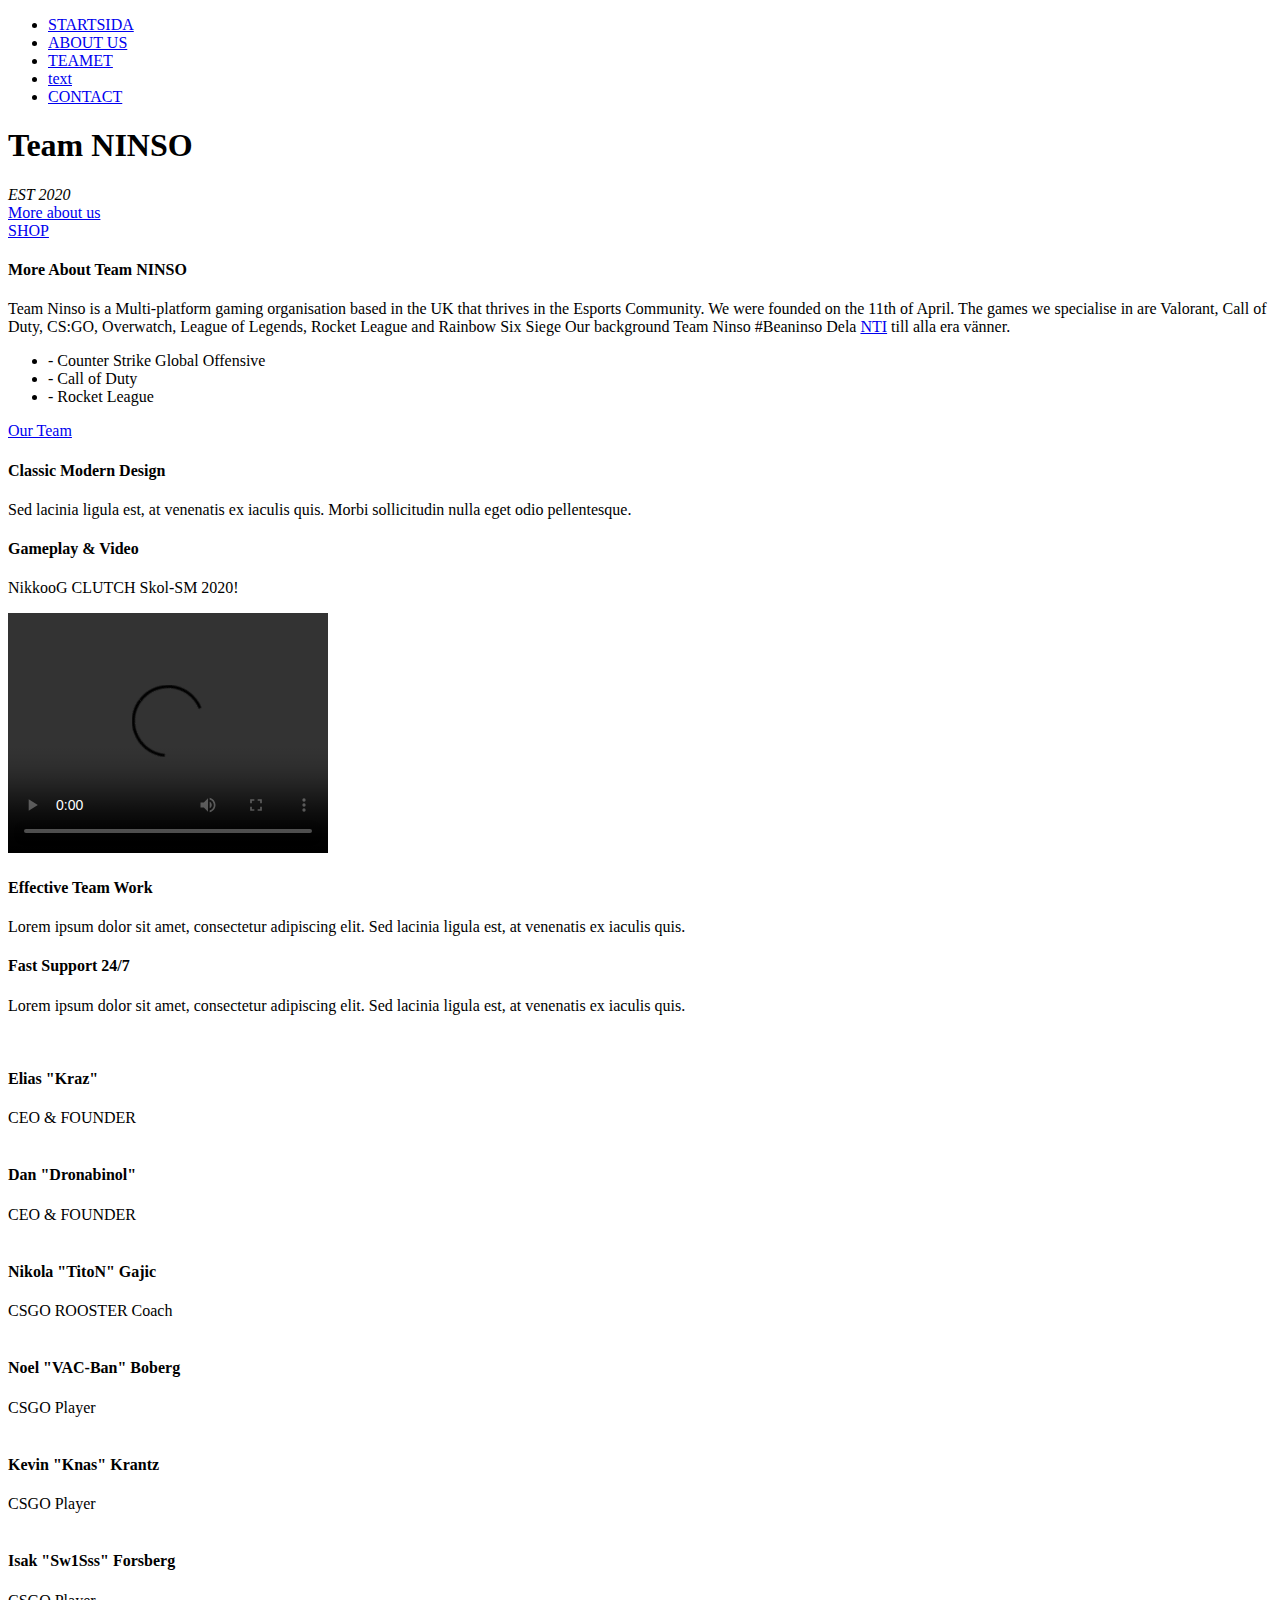
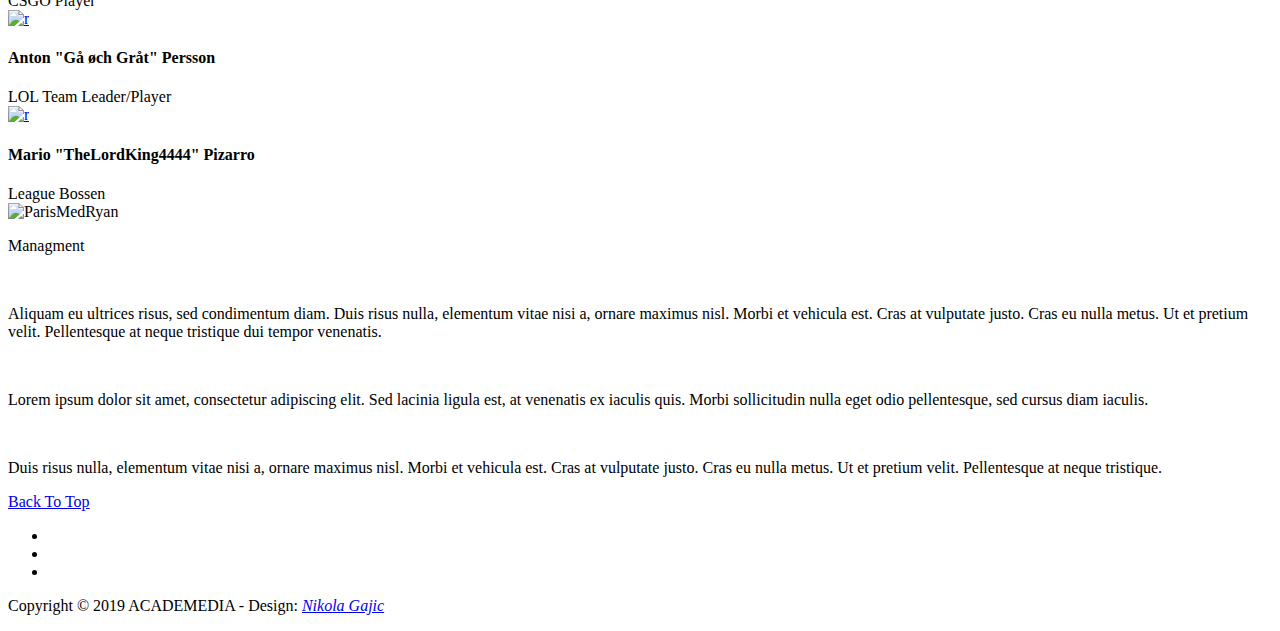
==== e-sport.html @ 724aee76 "Add files via upload" ====
<!DOCTYPE html>
<html>
    <head>
        <meta charset="utf-8">
        <meta http-equiv="X-UA-Compatible" content="IE=edge,chrome=1">
        <title>Team Ninso®Official</title>
        <meta name="description" content="">
        <meta name="viewport" content="width=device-width, initial-scale=1">
        <link rel="apple-touch-icon" href="apple-touch-icon.png">

        <link rel="stylesheet" href="css/bootstrap.min.css">
        <link rel="stylesheet" href="css/fontAwesome.css">
        <link rel="stylesheet" href="css/hero-slider.css">
        <link rel="stylesheet" href="css/templatemo-main.css">
        <link rel="stylesheet" href="css/owl-carousel.css">

        <link href="https://fonts.googleapis.com/css?family=Open+Sans:300,400,600,700,800" rel="stylesheet">

        <script src="js/vendor/modernizr-2.8.3-respond-1.4.2.min.js"></script>
    </head>

<body>

    <div class="fixed-side-navbar">
        <ul class="nav flex-column">
            <li class="nav-item"><a class="nav-link" href="#home"><span>STARTSIDA</span></a></li>
            <li class="nav-item"><a class="nav-link" href="#services"><span>ABOUT US</span></a></li>
            <li class="nav-item"><a class="nav-link" href="#portfolio"><span>TEAMET</span></a></li>
            <li class="nav-item"><a class="nav-link" href="#our-story"><span>text</span></a></li>
            <li class="nav-item"><a class="nav-link" href="#contact-us"><span>CONTACT</span></a></li>
        </ul>
    </div>

    <div class="parallax-content baner-content" id="home">
        <div class="container">
            <div class="first-content">
                <h1>Team NINSO </h1>
                <span><em>EST 2020</em> </span>
                <div class="primary-button">
                    <a href="#services">More about us</a>
                    <div class="primary-button">
                    <a href="https://www.craniumapparel.co/product-category/team-ninso/">SHOP</a>
                    </div>
                </div>
            </div>
        </div>
    </div>


    <div class="service-content" id="services">
        <div class="container">
            <div class="row">
                <div class="col-md-4">
                    <div class="left-text">
                        <h4>More About Team NINSO</h4>
                        <div class="line-dec"></div>
                        <p>Team Ninso is a Multi-platform gaming organisation based in the UK that
                            thrives in the Esports Community. We were founded on the 11th of April.
                            The games we specialise in are Valorant, Call of Duty, CS:GO,
                            Overwatch, League of Legends, Rocket League and Rainbow Six Siege
                            Our background
                            Team Ninso
                            #Beaninso
                            
                             Dela <a rel="nofollow" href="https://www.ntigymnasiet.se/">NTI</a> till alla era vänner.</p>
                        <ul>
                            <li>-  Counter Strike Global Offensive</li>
                            <li>-  Call of Duty</li>
                            <li>-  Rocket League</li>
                        </ul>
                        <div class="primary-button">
                            <a href="#portfolio">Our Team</a>
                        </div>
                    </div>
                </div>
                <div class="col-md-8">
                    <div class="row">
                        <div class="col-md-6">
                            <div class="service-item">
                                <h4>Classic Modern Design</h4>
                                <div class="line-dec"></div>
                                <p>Sed lacinia ligula est, at venenatis ex iaculis quis. Morbi sollicitudin nulla eget odio pellentesque.</p>
                            </div>
                        </div>
                        <div class="col-md-6">
                            <div class="service-item">
                                <h4>Gameplay &amp; Video</h4>
                                <div class="line-dec"></div>
                                <p>NikkooG CLUTCH Skol-SM 2020!</p>
                                <video width="320" height="240" controls loop>
                                    <source src="video/Niko_1.mp4" type="video/mp4">
                                
                                    Your browser does not support the video tag.
                                  </video>
                            </div>
                        </div>
                        <div class="col-md-6">
                            <div class="service-item">
                                <h4>Effective Team Work</h4>
                                <div class="line-dec"></div>
                                <p>Lorem ipsum dolor sit amet, consectetur adipiscing elit. Sed lacinia ligula est, at venenatis ex iaculis quis.</p>
                            </div>
                        </div>
                        <div class="col-md-6">
                            <div class="service-item">
                                <h4>Fast Support 24/7</h4>
                                <div class="line-dec"></div>
                                <p>Lorem ipsum dolor sit amet, consectetur adipiscing elit. Sed lacinia ligula est, at venenatis ex iaculis quis.</p>
                            </div>
                        </div>
                    </div>
                </div>                
            </div>
        </div>
    </div>

    
    <div class="parallax-content projects-content" id="portfolio">
        <div class="container">
            <div class="row">
                <div class="col-md-12">
                    <div id="owl-testimonials" class="owl-carousel owl-theme">
                        <div class="item">
                            <div class="testimonials-item">
                                <a href="img/Marcus.JPG" data-lightbox="image-1"><img src="img/Marcus.JPG" alt=""></a>
                                <div class="text-content">
                                    <h4>Elias "Kraz" </h4>
                                    <span>CEO & FOUNDER</span>
                                </div>
                            </div>
                        </div>
                        <div class="item">
                            <div class="testimonials-item">
                                <a href="img/Ryan.JPG" data-lightbox="image-1"><img src="img/Ryan.JPG" alt=""></a>
                                <div class="text-content">
                                    <h4>Dan "Dronabinol"</h4>
                                    <span>CEO & FOUNDER </span>
                                </div>
                            </div>
                        </div>
                        <div class="item">
                            <div class="testimonials-item">
                                <a href="img/Niko.JPG" data-lightbox="image-1"><img src="img/Niko.JPG" alt=""></a>
                                <div class="text-content">
                                    <h4>Nikola "TitoN" Gajic</h4>
                                    <span>CSGO ROOSTER Coach</span>
                                </div>
                            </div>
                        </div>
                        <div class="item">
                            <div class="testimonials-item">
                                <a href="img/Noel.JPG" data-lightbox="image-1"><img src="img/Noel.JPG" alt=""></a>
                                <div class="text-content">
                                    <h4>Noel "VAC-Ban" Boberg</h4>
                                    <span>CSGO Player</span>
                                </div>
                            </div>
                        </div>
                        <div class="item">
                            <div class="testimonials-item">
                                <a href="img/Kevin.JPG" data-lightbox="image-1"><img src="img/Kevin.JPG" alt=""></a>
                                <div class="text-content">
                                    <h4>Kevin "Knas" Krantz</h4>
                                    <span>CSGO Player</span>
                                </div>
                            </div>
                        </div>
                        <div class="item">
                            <div class="testimonials-item">
                                <a href="img/Isak.JPG" data-lightbox="isak"><img src="img/Isak.JPG" alt=""></a>
                                <div class="text-content">
                                    <h4>Isak "Sw1Sss" Forsberg</h4>
                                    <span>CSGO Player</span>
                                </div>
                            </div>
                        </div>
                        <div class="item">
                            <div class="testimonials-item">
                                <a href="img/anton.JPG" data-lightbox="image-1"><img src="img/anton.JPG" alt="r"></a>
                                <div class="text-content">
                                    <h4>Anton "Gå øch Gråt" Persson</h4>
                                    <span> LOL Team Leader/Player </span>
                                </div>
                            </div>
                        </div>
                           
                        <div class="item">
                            <div class="testimonials-item">
                                <a href="img/Mario.JPG" data-lightbox="image-1"><img src="img/Mario.JPG" alt="r"></a>
                                <div class="text-content">
                                    <h4>Mario  "TheLordKing4444" Pizarro</h4>
                                    <span> League Bossen </span>
                                </div>
                            </div>
                        </div>
                                </div>
                            </div>
                        </div>
                    </div>
                </div>
            </div>
        </div>
    </div>


    <div class="tabs-content" id="our-story">
        <div class="container">
            <div class="row">
                <div class="col-md-8 mx-auto">
                    <div class="wrapper">
                    <section id="first-tab-group" class="tabgroup">
                      <div id="tab1">
                        <img src="img/ParisMedRyan.png" alt="ParisMedRyan">
                        <p>Managment</p>
                      </div>
                      <div id="tab2">
                        <img src="img/2nd-tab.jpg" alt="">
                        <p>Aliquam eu ultrices risus, sed condimentum diam. Duis risus nulla, elementum vitae nisi a, ornare maximus nisl. Morbi et vehicula est. Cras at vulputate justo. Cras eu nulla metus. Ut et pretium velit. Pellentesque at neque tristique dui tempor venenatis.</p>
                      </div>
                      <div id="tab3">
                        <img src="img/3rd-tab.jpg" alt="">
                        <p>Lorem ipsum dolor sit amet, consectetur adipiscing elit. Sed lacinia ligula est, at venenatis ex iaculis quis. Morbi sollicitudin nulla eget odio pellentesque, sed cursus diam iaculis.</p>
                      </div>
                      <div id="tab4">
                        <img src="img/4th-tab.jpg" alt="">
                        <p>Duis risus nulla, elementum vitae nisi a, ornare maximus nisl. Morbi et vehicula est. Cras at vulputate justo. Cras eu nulla metus. Ut et pretium velit. Pellentesque at neque tristique.</p>
                      </div>
                    </section>
                    <ul class="tabs clearfix" data-tabgroup="first-tab-group">
                      
                    </ul>
                    </div>
                </div>
            </div>
        </div>
    </div>


    
                       
                    </div>
                </div>
            </div>
        </div>
    </div>

    <footer>
        <div class="container">
            <div class="row">
                <div class="col-md-12">
                    <div class="primary-button">
                        <a href="#home">Back To Top</a>
                    </div>
                    <ul>
                        <li><a href="https://www.facebook.com/nikolagajic21/"><i class="fa fa-facebook"></i></a></li>
                        <li><a href="https://mobile.twitter.com/GajicNikola03se"><i class="fa fa-twitter"></i></a></li>
                        
                        <li><a href="mailto:nikola03se@gmail.com"><i class="fa fa-google"></i></a></li>
                        
                    </ul>
                    <p>Copyright &copy; 2019 ACADEMEDIA 
            
            		- Design: <a rel="nofollow noopener" href="https://www.instagram.com/nikolagajicx/"><em>Nikola Gajic</em></a></p>
                </div>
            </div>
        </div>
    </footer>



    <script src="https://ajax.googleapis.com/ajax/libs/jquery/1.11.2/jquery.min.js"></script>
    <script>window.jQuery || document.write('<script src="js/vendor/jquery-1.11.2.min.js"><\/script>')</script>
    <script src="js/vendor/bootstrap.min.js"></script>
    <script src="js/plugins.js"></script>
    <script src="js/main.js"></script>
    <script>
        function openCity(STOCKHOLM) {
            var i;
            var x = document.getElementsByClassName("city");
            for (i = 0; i < x.length; i++) {
               x[i].style.display = "none";  
            }
            document.getElementById(cityName).style.display = "block";  
        }
    </script>

    <script>
        $(document).ready(function(){
          // Add smooth scrolling to all links
          $(".fixed-side-navbar a, .primary-button a").on('click', function(event) {

            // Make sure this.hash has a value before overriding default behavior
            if (this.hash !== "") {
              // Prevent default anchor click behavior
              event.preventDefault();

              // Store hash
              var hash = this.hash;

              // Using jQuery's animate() method to add smooth page scroll
              // The optional number (800) specifies the number of milliseconds it takes to scroll to the specified area
              $('html, body').animate({
                scrollTop: $(hash).offset().top
              }, 800, function(){
           
                // Add hash (#) to URL when done scrolling (default click behavior)
                window.location.hash = hash;
              });
            } // End if
          });
        });
    </script>

</body>
</html>
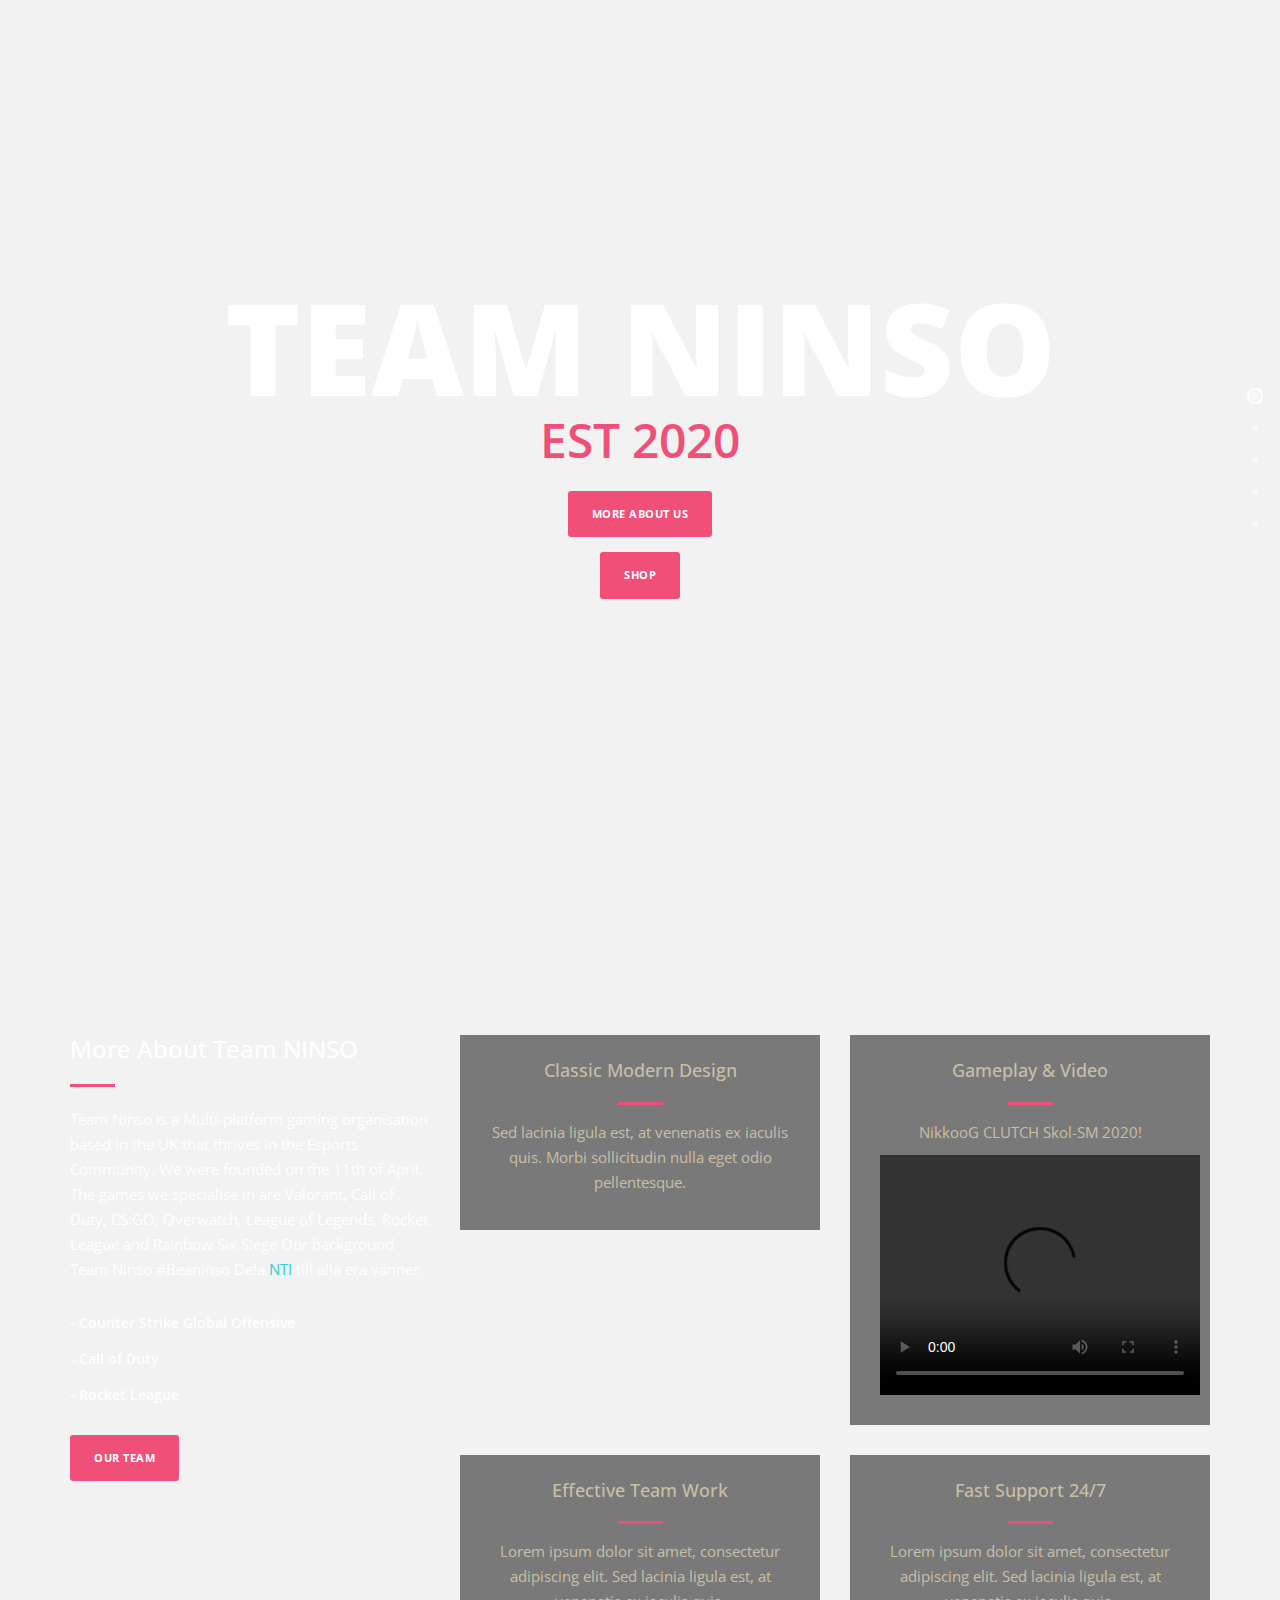
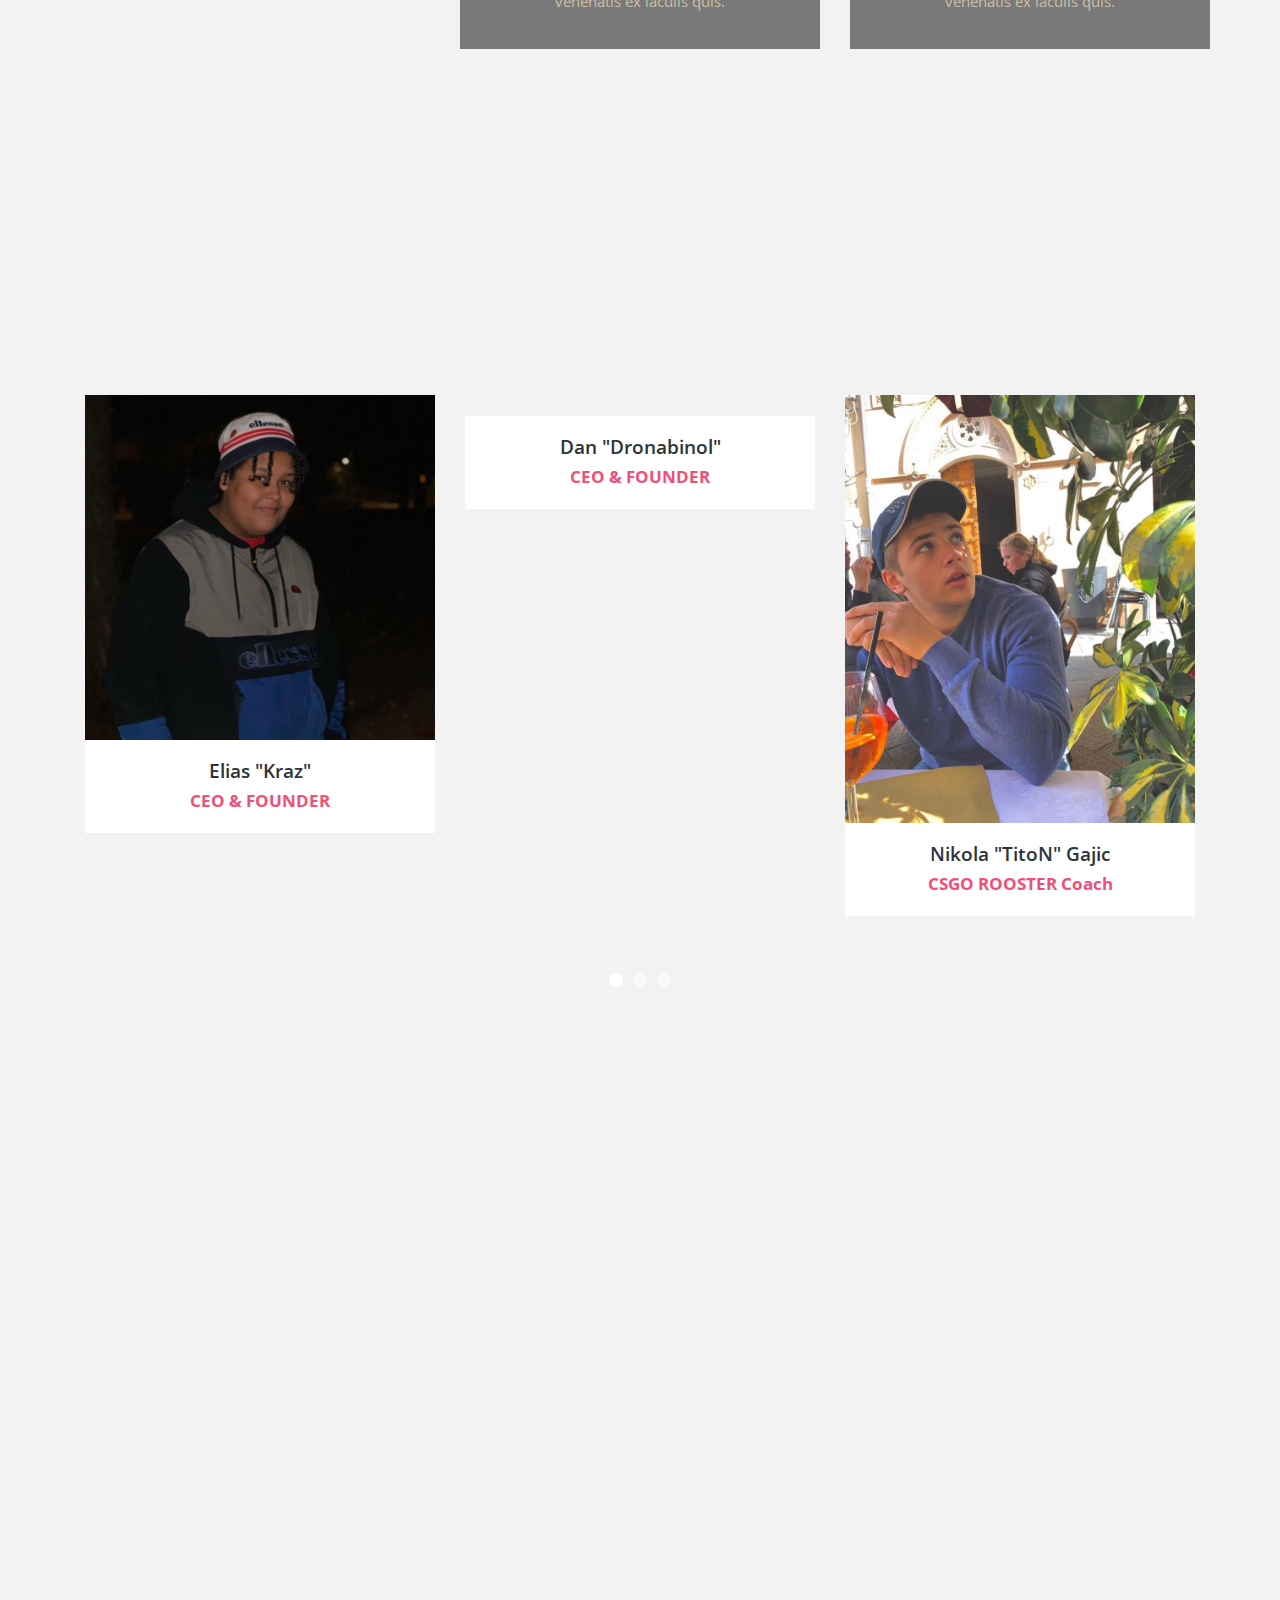
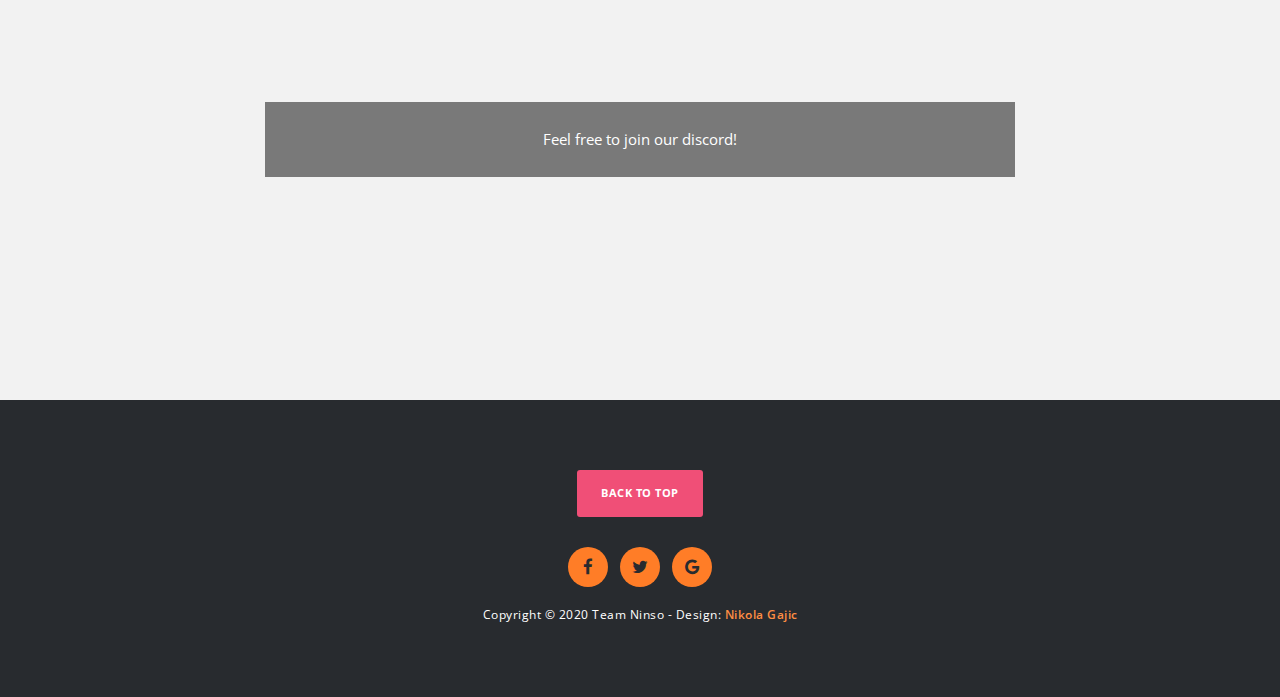
==== commit 04f7fcc8: "Add files via upload" ====
--- a/e-sport.html
+++ b/e-sport.html
@@ -3,7 +3,10 @@
     <head>
         <meta charset="utf-8">
         <meta http-equiv="X-UA-Compatible" content="IE=edge,chrome=1">
-        <title>Team Ninso®Official</title>
+        <title>Team Ninso®</title>
+
+        <link rel="shortcut icon" type="image/png" href="img/favicon.ico">
+        
         <meta name="description" content="">
         <meta name="viewport" content="width=device-width, initial-scale=1">
         <link rel="apple-touch-icon" href="apple-touch-icon.png">
@@ -17,16 +20,20 @@
         <link href="https://fonts.googleapis.com/css?family=Open+Sans:300,400,600,700,800" rel="stylesheet">
 
         <script src="js/vendor/modernizr-2.8.3-respond-1.4.2.min.js"></script>
+
+        
     </head>
 
 <body>
+
+    
 
     <div class="fixed-side-navbar">
         <ul class="nav flex-column">
             <li class="nav-item"><a class="nav-link" href="#home"><span>STARTSIDA</span></a></li>
             <li class="nav-item"><a class="nav-link" href="#services"><span>ABOUT US</span></a></li>
             <li class="nav-item"><a class="nav-link" href="#portfolio"><span>TEAMET</span></a></li>
-            <li class="nav-item"><a class="nav-link" href="#our-story"><span>text</span></a></li>
+            <li class="nav-item"><a class="nav-link" href="#our-story"><span>DISCORD</span></a></li>
             <li class="nav-item"><a class="nav-link" href="#contact-us"><span>CONTACT</span></a></li>
         </ul>
     </div>
@@ -40,6 +47,7 @@
                     <a href="#services">More about us</a>
                     <div class="primary-button">
                     <a href="https://www.craniumapparel.co/product-category/team-ninso/">SHOP</a>
+                    
                     </div>
                 </div>
             </div>
@@ -210,8 +218,8 @@
                     <div class="wrapper">
                     <section id="first-tab-group" class="tabgroup">
                       <div id="tab1">
-                        <img src="img/ParisMedRyan.png" alt="ParisMedRyan">
-                        <p>Managment</p>
+                        <iframe src="https://discord.com/widget?id=697617346801434714&theme=dark" width="350" height="500" allowtransparency="true" frameborder="0" sandbox="allow-popups allow-popups-to-escape-sandbox allow-same-origin allow-scripts"></iframe>
+                        <p>Feel free to join our discord!</p>
                       </div>
                       <div id="tab2">
                         <img src="img/2nd-tab.jpg" alt="">
@@ -253,12 +261,12 @@
                     </div>
                     <ul>
                         <li><a href="https://www.facebook.com/nikolagajic21/"><i class="fa fa-facebook"></i></a></li>
-                        <li><a href="https://mobile.twitter.com/GajicNikola03se"><i class="fa fa-twitter"></i></a></li>
+                        <li><a href="https://twitter.com/TeamNinso"><i class="fa fa-twitter"></i></a></li>
                         
-                        <li><a href="mailto:nikola03se@gmail.com"><i class="fa fa-google"></i></a></li>
+                        <li><a href="mailto:info.ninso@gmail.com"><i class="fa fa-google"></i></a></li>
                         
                     </ul>
-                    <p>Copyright &copy; 2019 ACADEMEDIA 
+                    <p>Copyright &copy; 2020 Team Ninso
             
             		- Design: <a rel="nofollow noopener" href="https://www.instagram.com/nikolagajicx/"><em>Nikola Gajic</em></a></p>
                 </div>
--- a/css/hero-slider.css
+++ b/css/hero-slider.css
@@ -0,0 +1,679 @@
+/* -------------------------------- 
+
+Primary style
+
+-------------------------------- */
+*, *::after, *::before {
+  -webkit-box-sizing: border-box;
+  -moz-box-sizing: border-box;
+  box-sizing: border-box;
+}
+
+html {
+  font-size: 62.5%;
+}
+
+body {
+  font-family: "Open Sans", sans-serif;
+  color: #2c343b;
+  background-color: #f2f2f2;
+}
+
+a {
+  color: #d44457;
+  text-decoration: none;
+}
+
+img {
+  max-width: 100%;
+}
+
+/* -------------------------------- 
+
+Main Components 
+
+-------------------------------- */
+.cd-header {
+  position: absolute;
+  z-index: 2;
+  top: 0;
+  left: 0;
+  width: 100%;
+  height: 50px;
+  background-color: #21272c;
+  -webkit-font-smoothing: antialiased;
+  -moz-osx-font-smoothing: grayscale;
+}
+@media only screen and (min-width: 768px) {
+  .cd-header {
+    height: 70px;
+    background-color: transparent;
+  }
+}
+
+#cd-logo {
+  float: left;
+  margin: 13px 0 0 5%;
+}
+#cd-logo img {
+  display: block;
+}
+@media only screen and (min-width: 768px) {
+  #cd-logo {
+    margin: 23px 0 0 5%;
+  }
+}
+
+.cd-primary-nav {
+  /* mobile first - navigation hidden by default, triggered by tap/click on navigation icon */
+  float: right;
+  margin-right: 5%;
+  width: 44px;
+  height: 100%;
+}
+.cd-primary-nav ul {
+  position: absolute;
+  top: 0;
+  left: 0;
+  width: 100%;
+  -webkit-transform: translateY(-100%);
+  -moz-transform: translateY(-100%);
+  -ms-transform: translateY(-100%);
+  -o-transform: translateY(-100%);
+  transform: translateY(-100%);
+}
+.cd-primary-nav ul.is-visible {
+  box-shadow: 0 3px 8px rgba(0, 0, 0, 0.2);
+  -webkit-transform: translateY(50px);
+  -moz-transform: translateY(50px);
+  -ms-transform: translateY(50px);
+  -o-transform: translateY(50px);
+  transform: translateY(50px);
+}
+.cd-primary-nav a {
+  display: block;
+  height: 50px;
+  line-height: 50px;
+  padding-left: 5%;
+  background: #21272c;
+  border-top: 1px solid #333c44;
+  color: #ffffff;
+}
+@media only screen and (min-width: 768px) {
+  .cd-primary-nav {
+    /* reset navigation values */
+    width: auto;
+    height: auto;
+    background: none;
+  }
+  .cd-primary-nav ul {
+    position: static;
+    width: auto;
+    -webkit-transform: translateY(0);
+    -moz-transform: translateY(0);
+    -ms-transform: translateY(0);
+    -o-transform: translateY(0);
+    transform: translateY(0);
+    line-height: 70px;
+  }
+  .cd-primary-nav ul.is-visible {
+    -webkit-transform: translateY(0);
+    -moz-transform: translateY(0);
+    -ms-transform: translateY(0);
+    -o-transform: translateY(0);
+    transform: translateY(0);
+  }
+  .cd-primary-nav li {
+    display: inline-block;
+    margin-left: 1em;
+  }
+  .cd-primary-nav a {
+    display: inline-block;
+    height: auto;
+    font-weight: 600;
+    line-height: normal;
+    background: transparent;
+    padding: .6em 1em;
+    border-top: none;
+  }
+}
+
+/* -------------------------------- 
+
+Slider
+
+-------------------------------- */
+.cd-hero {
+  position: relative;
+  -webkit-font-smoothing: antialiased;
+  -moz-osx-font-smoothing: grayscale;
+}
+
+.cd-hero-slider {
+  position: relative;
+  height: 360px;
+  overflow: hidden;
+}
+.cd-hero-slider li {
+  position: absolute;
+  top: 0;
+  left: 0;
+  width: 100%;
+  height: 100%;
+  -webkit-transform: translateX(100%);
+  -moz-transform: translateX(100%);
+  -ms-transform: translateX(100%);
+  -o-transform: translateX(100%);
+  transform: translateX(100%);
+}
+.cd-hero-slider li.selected {
+  /* this is the visible slide */
+  position: relative;
+  -webkit-transform: translateX(0);
+  -moz-transform: translateX(0);
+  -ms-transform: translateX(0);
+  -o-transform: translateX(0);
+  transform: translateX(0);
+}
+.cd-hero-slider li.move-left {
+  /* slide hidden on the left */
+  -webkit-transform: translateX(-100%);
+  -moz-transform: translateX(-100%);
+  -ms-transform: translateX(-100%);
+  -o-transform: translateX(-100%);
+  transform: translateX(-100%);
+}
+.cd-hero-slider li.is-moving, .cd-hero-slider li.selected {
+  /* the is-moving class is assigned to the slide which is moving outside the viewport */
+  -webkit-transition: -webkit-transform 0.5s;
+  -moz-transition: -moz-transform 0.5s;
+  transition: transform 0.5s;
+}
+@media only screen and (min-width: 768px) {
+  .cd-hero-slider {
+    height: 500px;
+  }
+}
+@media only screen and (min-width: 1170px) {
+  .cd-hero-slider {
+    height: 680px;
+  }
+}
+
+/* -------------------------------- 
+
+Single slide style
+
+-------------------------------- */
+.cd-hero-slider li {
+  background-position: center center;
+  background-size: cover;
+  background-repeat: no-repeat;
+}
+.cd-hero-slider li:first-of-type {
+  background-image: url(../img/slide_01.jpg);
+}
+.cd-hero-slider li:nth-of-type(2) {
+  background-image: url(../img/slide_02.jpg);
+}
+.cd-hero-slider li:nth-of-type(3) {
+  background-image: url(../img/slide_03.jpg);
+}
+.cd-hero-slider .cd-full-width,
+.cd-hero-slider .cd-half-width {
+  position: absolute;
+  width: 100%;
+  height: 100%;
+  z-index: 1;
+  left: 0;
+  top: 0;
+  /* this padding is used to align the text */
+  padding-top: 80px;
+  text-align: center;
+  /* Force Hardware Acceleration in WebKit */
+  -webkit-backface-visibility: hidden;
+  backface-visibility: hidden;
+  -webkit-transform: translateZ(0);
+  -moz-transform: translateZ(0);
+  -ms-transform: translateZ(0);
+  -o-transform: translateZ(0);
+  transform: translateZ(0);
+}
+.cd-hero-slider .cd-img-container {
+  /* hide image on mobile device */
+  display: none;
+}
+.cd-hero-slider .cd-img-container img {
+  position: absolute;
+  left: 50%;
+  top: 50%;
+  bottom: auto;
+  right: auto;
+  -webkit-transform: translateX(-50%) translateY(-50%);
+  -moz-transform: translateX(-50%) translateY(-50%);
+  -ms-transform: translateX(-50%) translateY(-50%);
+  -o-transform: translateX(-50%) translateY(-50%);
+  transform: translateX(-50%) translateY(-50%);
+}
+.cd-hero-slider .cd-bg-video-wrapper {
+  /* hide video on mobile device */
+  display: none;
+  position: absolute;
+  top: 0;
+  left: 0;
+  width: 100%;
+  height: 100%;
+  overflow: hidden;
+}
+.cd-hero-slider .cd-bg-video-wrapper video {
+  /* you won't see this element in the html, but it will be injected using js */
+  display: block;
+  min-height: 100%;
+  min-width: 100%;
+  max-width: none;
+  height: auto;
+  width: auto;
+  position: absolute;
+  left: 50%;
+  top: 50%;
+  bottom: auto;
+  right: auto;
+  -webkit-transform: translateX(-50%) translateY(-50%);
+  -moz-transform: translateX(-50%) translateY(-50%);
+  -ms-transform: translateX(-50%) translateY(-50%);
+  -o-transform: translateX(-50%) translateY(-50%);
+  transform: translateX(-50%) translateY(-50%);
+}
+.cd-hero-slider h2, .cd-hero-slider p {
+  text-shadow: 0 1px 3px rgba(0, 0, 0, 0.1);
+  line-height: 1.2;
+  margin: 0 auto 14px;
+  color: #ffffff;
+  width: 90%;
+  max-width: 400px;
+}
+.cd-hero-slider h2 {
+  font-size: 2.4rem;
+}
+.cd-hero-slider p {
+  font-size: 1.4rem;
+  line-height: 1.4;
+}
+.cd-hero-slider .cd-btn {
+  display: inline-block;
+  padding: 1.2em 1.4em;
+  margin-top: .8em;
+  background-color: rgba(212, 68, 87, 0.9);
+  font-size: 1.3rem;
+  font-weight: 700;
+  letter-spacing: 1px;
+  color: #ffffff;
+  text-transform: uppercase;
+  box-shadow: 0 3px 6px rgba(0, 0, 0, 0.1);
+  -webkit-transition: background-color 0.2s;
+  -moz-transition: background-color 0.2s;
+  transition: background-color 0.2s;
+}
+.cd-hero-slider .cd-btn.secondary {
+  background-color: rgba(22, 26, 30, 0.8);
+}
+.cd-hero-slider .cd-btn:nth-of-type(2) {
+  margin-left: 1em;
+}
+.no-touch .cd-hero-slider .cd-btn:hover {
+  background-color: #d44457;
+}
+.no-touch .cd-hero-slider .cd-btn.secondary:hover {
+  background-color: #161a1e;
+}
+@media only screen and (min-width: 768px) {
+  .cd-hero-slider .cd-full-width,
+  .cd-hero-slider .cd-half-width {
+    padding-top: 150px;
+  }
+  .cd-hero-slider .cd-bg-video-wrapper {
+    display: block;
+  }
+  .cd-hero-slider .cd-half-width {
+    width: 45%;
+  }
+  .cd-hero-slider .cd-half-width:first-of-type {
+    left: 5%;
+  }
+  .cd-hero-slider .cd-half-width:nth-of-type(2) {
+    right: 5%;
+    left: auto;
+  }
+  .cd-hero-slider .cd-img-container {
+    display: block;
+  }
+  .cd-hero-slider h2, .cd-hero-slider p {
+    max-width: 520px;
+  }
+  .cd-hero-slider h2 {
+    font-size: 2.4em;
+    font-weight: 300;
+  }
+  .cd-hero-slider .cd-btn {
+    font-size: 1.4rem;
+  }
+}
+@media only screen and (min-width: 1170px) {
+  .cd-hero-slider .cd-full-width,
+  .cd-hero-slider .cd-half-width {
+    padding-top: 250px;
+  }
+  .cd-hero-slider h2, .cd-hero-slider p {
+    margin-bottom: 20px;
+  }
+  .cd-hero-slider h2 {
+    font-size: 3.2em;
+  }
+  .cd-hero-slider p {
+    font-size: 1.6rem;
+  }
+}
+
+/* -------------------------------- 
+
+Single slide animation
+
+-------------------------------- */
+@media only screen and (min-width: 768px) {
+  .cd-hero-slider .cd-half-width {
+    opacity: 0;
+    -webkit-transform: translateX(40px);
+    -moz-transform: translateX(40px);
+    -ms-transform: translateX(40px);
+    -o-transform: translateX(40px);
+    transform: translateX(40px);
+  }
+  .cd-hero-slider .move-left .cd-half-width {
+    -webkit-transform: translateX(-40px);
+    -moz-transform: translateX(-40px);
+    -ms-transform: translateX(-40px);
+    -o-transform: translateX(-40px);
+    transform: translateX(-40px);
+  }
+  .cd-hero-slider .selected .cd-half-width {
+    /* this is the visible slide */
+    opacity: 1;
+    -webkit-transform: translateX(0);
+    -moz-transform: translateX(0);
+    -ms-transform: translateX(0);
+    -o-transform: translateX(0);
+    transform: translateX(0);
+  }
+  .cd-hero-slider .is-moving .cd-half-width {
+    /* this is the slide moving outside the viewport 
+    wait for the end of the transition on the <li> parent before set opacity to 0 and translate to 40px/-40px */
+    -webkit-transition: opacity 0s 0.5s, -webkit-transform 0s 0.5s;
+    -moz-transition: opacity 0s 0.5s, -moz-transform 0s 0.5s;
+    transition: opacity 0s 0.5s, transform 0s 0.5s;
+  }
+  .cd-hero-slider li.selected.from-left .cd-half-width:nth-of-type(2),
+  .cd-hero-slider li.selected.from-right .cd-half-width:first-of-type {
+    /* this is the selected slide - different animation if it's entering from left or right */
+    -webkit-transition: opacity 0.4s 0.2s, -webkit-transform 0.5s 0.2s;
+    -moz-transition: opacity 0.4s 0.2s, -moz-transform 0.5s 0.2s;
+    transition: opacity 0.4s 0.2s, transform 0.5s 0.2s;
+  }
+  .cd-hero-slider li.selected.from-left .cd-half-width:first-of-type,
+  .cd-hero-slider li.selected.from-right .cd-half-width:nth-of-type(2) {
+    /* this is the selected slide - different animation if it's entering from left or right */
+    -webkit-transition: opacity 0.4s 0.4s, -webkit-transform 0.5s 0.4s;
+    -moz-transition: opacity 0.4s 0.4s, -moz-transform 0.5s 0.4s;
+    transition: opacity 0.4s 0.4s, transform 0.5s 0.4s;
+  }
+  .cd-hero-slider .cd-full-width h2,
+  .cd-hero-slider .cd-full-width p,
+  .cd-hero-slider .cd-full-width .cd-btn {
+    opacity: 0;
+    -webkit-transform: translateX(100px);
+    -moz-transform: translateX(100px);
+    -ms-transform: translateX(100px);
+    -o-transform: translateX(100px);
+    transform: translateX(100px);
+  }
+  .cd-hero-slider .move-left .cd-full-width h2,
+  .cd-hero-slider .move-left .cd-full-width p,
+  .cd-hero-slider .move-left .cd-full-width .cd-btn {
+    opacity: 0;
+    -webkit-transform: translateX(-100px);
+    -moz-transform: translateX(-100px);
+    -ms-transform: translateX(-100px);
+    -o-transform: translateX(-100px);
+    transform: translateX(-100px);
+  }
+  .cd-hero-slider .selected .cd-full-width h2,
+  .cd-hero-slider .selected .cd-full-width p,
+  .cd-hero-slider .selected .cd-full-width .cd-btn {
+    /* this is the visible slide */
+    opacity: 1;
+    -webkit-transform: translateX(0);
+    -moz-transform: translateX(0);
+    -ms-transform: translateX(0);
+    -o-transform: translateX(0);
+    transform: translateX(0);
+  }
+  .cd-hero-slider li.is-moving .cd-full-width h2,
+  .cd-hero-slider li.is-moving .cd-full-width p,
+  .cd-hero-slider li.is-moving .cd-full-width .cd-btn {
+    /* this is the slide moving outside the viewport 
+    wait for the end of the transition on the li parent before set opacity to 0 and translate to 100px/-100px */
+    -webkit-transition: opacity 0s 0.5s, -webkit-transform 0s 0.5s;
+    -moz-transition: opacity 0s 0.5s, -moz-transform 0s 0.5s;
+    transition: opacity 0s 0.5s, transform 0s 0.5s;
+  }
+  .cd-hero-slider li.selected h2 {
+    -webkit-transition: opacity 0.4s 0.2s, -webkit-transform 0.5s 0.2s;
+    -moz-transition: opacity 0.4s 0.2s, -moz-transform 0.5s 0.2s;
+    transition: opacity 0.4s 0.2s, transform 0.5s 0.2s;
+  }
+  .cd-hero-slider li.selected p {
+    -webkit-transition: opacity 0.4s 0.3s, -webkit-transform 0.5s 0.3s;
+    -moz-transition: opacity 0.4s 0.3s, -moz-transform 0.5s 0.3s;
+    transition: opacity 0.4s 0.3s, transform 0.5s 0.3s;
+  }
+  .cd-hero-slider li.selected .cd-btn {
+    -webkit-transition: opacity 0.4s 0.4s, -webkit-transform 0.5s 0.4s, background-color 0.2s 0s;
+    -moz-transition: opacity 0.4s 0.4s, -moz-transform 0.5s 0.4s, background-color 0.2s 0s;
+    transition: opacity 0.4s 0.4s, transform 0.5s 0.4s, background-color 0.2s 0s;
+  }
+}
+/* -------------------------------- 
+
+Slider navigation
+
+-------------------------------- */
+.cd-slider-nav {
+  display: none;
+  position: absolute;
+  width: 100%;
+  bottom: 0;
+  z-index: 2;
+  text-align: center;
+  height: 55px;
+  background-color: rgba(0, 1, 1, 0.5);
+}
+.cd-slider-nav nav, .cd-slider-nav ul, .cd-slider-nav li, .cd-slider-nav a {
+  height: 100%;
+}
+.cd-slider-nav nav {
+  display: inline-block;
+  position: relative;
+}
+.cd-slider-nav .cd-marker {
+  position: absolute;
+  bottom: 0;
+  left: 0;
+  width: 60px;
+  height: 100%;
+  color: #d44457;
+  background-color: #ffffff;
+  box-shadow: inset 0 2px 0 currentColor;
+  -webkit-transition: -webkit-transform 0.2s, box-shadow 0.2s;
+  -moz-transition: -moz-transform 0.2s, box-shadow 0.2s;
+  transition: transform 0.2s, box-shadow 0.2s;
+}
+.cd-slider-nav .cd-marker.item-2 {
+  -webkit-transform: translateX(100%);
+  -moz-transform: translateX(100%);
+  -ms-transform: translateX(100%);
+  -o-transform: translateX(100%);
+  transform: translateX(100%);
+}
+.cd-slider-nav .cd-marker.item-3 {
+  -webkit-transform: translateX(200%);
+  -moz-transform: translateX(200%);
+  -ms-transform: translateX(200%);
+  -o-transform: translateX(200%);
+  transform: translateX(200%);
+}
+.cd-slider-nav .cd-marker.item-4 {
+  -webkit-transform: translateX(300%);
+  -moz-transform: translateX(300%);
+  -ms-transform: translateX(300%);
+  -o-transform: translateX(300%);
+  transform: translateX(300%);
+}
+.cd-slider-nav .cd-marker.item-5 {
+  -webkit-transform: translateX(400%);
+  -moz-transform: translateX(400%);
+  -ms-transform: translateX(400%);
+  -o-transform: translateX(400%);
+  transform: translateX(400%);
+}
+.cd-slider-nav ul::after {
+  clear: both;
+  content: "";
+  display: table;
+}
+.cd-slider-nav li {
+  display: inline-block;
+  width: 60px;
+  float: left;
+}
+.cd-slider-nav li.selected a {
+  color: #2c343b;
+}
+.no-touch .cd-slider-nav li.selected a:hover {
+  background-color: transparent;
+}
+.cd-slider-nav a {
+  display: block;
+  position: relative;
+  padding-top: 35px;
+  font-size: 1rem;
+  font-weight: 700;
+  color: #a8b4be;
+  -webkit-transition: background-color 0.2s;
+  -moz-transition: background-color 0.2s;
+  transition: background-color 0.2s;
+}
+.cd-slider-nav a::before {
+  content: '';
+  position: absolute;
+  width: 24px;
+  height: 24px;
+  top: 8px;
+  left: 50%;
+  right: auto;
+  -webkit-transform: translateX(-50%);
+  -moz-transform: translateX(-50%);
+  -ms-transform: translateX(-50%);
+  -o-transform: translateX(-50%);
+  transform: translateX(-50%);
+}
+.no-touch .cd-slider-nav a:hover {
+  background-color: rgba(0, 1, 1, 0.5);
+}
+.cd-slider-nav li:first-of-type a::before {
+  background-position: 0 0;
+}
+.cd-slider-nav li.selected:first-of-type a::before {
+  background-position: 0 -24px;
+}
+.cd-slider-nav li:nth-of-type(2) a::before {
+  background-position: -24px 0;
+}
+.cd-slider-nav li.selected:nth-of-type(2) a::before {
+  background-position: -24px -24px;
+}
+.cd-slider-nav li:nth-of-type(3) a::before {
+  background-position: -48px 0;
+}
+.cd-slider-nav li.selected:nth-of-type(3) a::before {
+  background-position: -48px -24px;
+}
+.cd-slider-nav li:nth-of-type(4) a::before {
+  background-position: -72px 0;
+}
+.cd-slider-nav li.selected:nth-of-type(4) a::before {
+  background-position: -72px -24px;
+}
+.cd-slider-nav li:nth-of-type(5) a::before {
+  background-position: -96px 0;
+}
+.cd-slider-nav li.selected:nth-of-type(5) a::before {
+  background-position: -96px -24px;
+}
+@media only screen and (min-width: 768px) {
+  .cd-slider-nav {
+    height: 80px;
+  }
+  .cd-slider-nav .cd-marker,
+  .cd-slider-nav li {
+    width: 95px;
+  }
+  .cd-slider-nav a {
+    padding-top: 48px;
+    font-size: 1.1rem;
+    text-transform: uppercase;
+  }
+  .cd-slider-nav a::before {
+    top: 18px;
+  }
+}
+
+/* -------------------------------- 
+
+Main content
+
+-------------------------------- */
+.cd-main-content {
+  width: 90%;
+  max-width: 768px;
+  margin: 0 auto;
+  padding: 2em 0;
+}
+.cd-main-content p {
+  font-size: 1.4rem;
+  line-height: 1.8;
+  color: #999999;
+  margin: 2em 0;
+}
+@media only screen and (min-width: 1170px) {
+  .cd-main-content {
+    padding: 3em 0;
+  }
+  .cd-main-content p {
+    font-size: 1.6rem;
+  }
+}
+
+/* -------------------------------- 
+
+Javascript disabled
+
+-------------------------------- */
+.no-js .cd-hero-slider li {
+  display: none;
+}
+.no-js .cd-hero-slider li.selected {
+  display: block;
+}
+
+.no-js .cd-slider-nav {
+  display: none;
+}
--- a/css/templatemo-main.css
+++ b/css/templatemo-main.css
@@ -0,0 +1,757 @@
+/*
+
+Vanilla Template
+
+https://templatemo.com/tm-526-vanilla
+
+*/
+
+p {
+  font-size: 15px;
+  line-height: 25px;
+}
+
+section {
+  padding: 25px 0 35px;
+  background: #fff;
+}
+
+body { 
+  position: relative; /* we need this for the scrollspy */ 
+  font-size: 14px;
+}
+
+a { color: #3CC; }
+
+a:hover { color: #FF0; }
+
+/*----------
+  NAV
+----------*/
+
+.fixed-side-navbar {
+  position: fixed;
+  top: 50%;
+  right: 0;
+  z-index: 99999;
+  margin-top: -100px;
+  text-align: right;
+  padding: 30px 0;
+  -webkit-transition: all .3s;
+  transition: all .3s;
+}
+.fixed-side-navbar:hover {
+  background: transparent;
+}
+.fixed-side-navbar:hover .nav > li > a > span {
+  color: rgba(0, 0, 0, 0.5);
+  display: block;
+  background-color: #fff;
+  text-align: center;
+  text-transform: uppercase;
+  font-size: 12px;
+  padding: 2px 12px;
+  border-radius: 15px;
+}
+.fixed-side-navbar .nav > li a.active {
+  background-color: transparent;
+  color: black;
+}
+.fixed-side-navbar .nav > li a.active:after {
+  -webkit-transform: scale(0.9);
+          transform: scale(0.9);
+}
+.fixed-side-navbar .nav > li a.active:before {
+  content: '';
+  position: absolute;
+  top: 50%;
+  right: 17px;
+  margin-top: -8px;
+  width: 16px;
+  height: 16px;
+  background: transparent;
+  border: 2px solid #fff;
+  border-radius: 10px;
+}
+.nav>li {
+  position: relative;
+  display: block;
+}
+.fixed-side-navbar .nav > li a {
+  color: #fff;
+  min-height: 32px;
+  background: transparent;
+  padding: 5px 45px 5px 25px;
+  border-right: none;
+}
+.fixed-side-navbar .nav > li a span {
+  display: none;
+  -webkit-transition: all .2s;
+  transition: all .2s;
+}
+.fixed-side-navbar .nav > li a:after {
+  content: '';
+  position: absolute;
+  top: 50%;
+  right: 20px;
+  margin-top: -5px;
+  width: 10px;
+  height: 10px;
+  border-radius: 10px;
+  background: rgba(250, 250, 250, 0.75);
+  -webkit-transition: all .3s;
+  transition: all .3s;
+  -webkit-transform: scale(0.6);
+          transform: scale(0.6);
+}
+.fixed-side-navbar .nav > li a:hover {
+  background-color: transparent;
+  border-top-left-radius: 5px;
+  border-bottom-left-radius: 5px;
+  border-color: black;
+  boder-right: 0;
+}
+.fixed-side-navbar .nav > li a:hover > span {
+  color: black;
+  display: block;
+}
+
+.fadeInRight {
+  -webkit-animation-name: fadeInRight;
+          animation-name: fadeInRight;
+}
+
+
+.primary-button a {
+  display: inline-block;
+  background-color: #f04f77;
+  padding: 15px 24px;
+  border-radius: 3px;
+  text-transform: uppercase;
+  font-size: 11px;
+  color: #fff;
+  font-weight: 700;
+  text-decoration: none;
+  letter-spacing: 0.5px;
+}
+
+
+.parallax-content {
+  width: 100%;
+  min-height: 100vh;
+  background-size: cover;
+}
+
+
+.baner-content {
+  padding-top: 30vh;
+  text-align: center;
+  background-image: url(../img/wallpaper.jpg);
+}
+
+.baner-content h1 {
+  margin-top: 0px;
+  font-size: 128px;
+  color: #fff;
+  font-weight: 900;
+  text-transform: uppercase;
+  margin-bottom: 0px;
+}
+
+.baner-content em {
+  
+  color: #f04f77;
+  font-weight: 600;
+  font-style: normal;
+}
+
+.baner-content span {
+  display: inline-block;
+  margin-top: -20px;
+  font-weight: 300;
+  font-size: 48px;
+  color: #fff;
+}
+
+.baner-content .primary-button {
+  margin-top: 15px;
+}
+
+
+
+.service-content {
+  padding-left: 15px;
+  padding-right: 15px;
+  padding-top: 15vh;
+  background-image: url(../img/ninso2.png);
+  background-attachment: fixed;
+  min-height: 100vh;
+  background-size: cover;
+  background-position: center center;
+}
+
+.service-content .left-text h4 {
+  font-size: 24px;
+  font-weight: 500;
+  color: #fff;
+}
+
+h4, .h4 {
+  font-size: 18px;
+}
+
+.service-content .left-text .line-dec {
+  width: 45px;
+  height: 3px;
+  background-color: #f04f77;
+  margin: 20px 0px 20px 0px;
+}
+
+.service-content .left-text p {
+  color: #fff;
+}
+
+.service-content .left-text ul {
+  padding: 0;
+  margin-top: 30px;
+  list-style: none;
+}
+
+.service-content .left-text ul li {
+  margin: 15px 0px;
+  font-weight: 600;
+  color: #fff;
+}
+
+.service-content .left-text .primary-button {
+  margin: 30px 0px;
+}
+
+.service-content .service-item {
+  background-color: rgba(0, 0, 0, 0.5);
+  padding: 25px 30px;
+  text-align: center;
+  color: #c9bfa5;
+  margin-bottom: 30px;
+}
+
+.service-content .service-item .line-dec {
+  width: 45px;
+  height: 3px;
+  background-color: #f04f77;
+  margin: 20px auto 15px auto;
+}
+
+
+
+.projects-content {
+  padding-top: 20vh;
+  background-image: url(../img/ninso2.png);
+}
+
+.projects-content .item img {
+  width: 100%;
+}
+
+.projects-content .item {
+  margin: 15px;
+}
+
+.projects-content .item .text-content {
+  background-color: #fff;
+  text-align: center;
+  padding: 20px;
+}
+
+.projects-content .item .text-content h4 {
+  margin-top: 0px;
+  font-size: 19px;
+  font-weight: 600;
+}
+
+.projects-content .item .text-content span {
+  font-style: normal;
+  font-size: 17px;
+  font-weight: 700;
+  color: #f04f77;
+}
+
+.owl-pagination {
+  margin-top: 40px;
+  opacity: 1;
+  display: inline-block;
+}
+
+.owl-page span {
+  display: block;
+  width: 14px;
+  height: 14px;
+  margin: 0px 5px;
+  filter: alpha(opacity=50);
+  opacity: 0.5;
+  -webkit-border-radius: 20px;
+  -moz-border-radius: 20px;
+  border-radius: 20px;
+  background: #fff;
+}
+
+
+.tabs-content {
+  padding-left: 15px;
+  padding-right: 15px;
+  padding-top: 8vh;
+  background-image: url(../img/nti2section.webp);
+  background-attachment: fixed;
+  min-height: 100vh;
+  background-size: cover;
+  background-position: center center;
+}
+
+section {
+  background-color: transparent;
+  padding-bottom: 15px;
+}
+
+.wrapper {
+  text-align: center;
+}
+
+.tabs {
+  list-style: none;
+  margin: 0px;
+  padding: 0px;
+}
+
+.tabs li {
+  display: inline-block;
+  text-align: center;
+  margin: 10px;
+}
+
+.tabs a {
+  display:block;
+  text-align:center;
+  text-decoration:none;
+  text-transform:uppercase;
+  color:#fff;
+  font-size: 14px;
+  font-weight: 700;
+  padding:10px 15px;
+  border:4px solid #fff;
+}
+
+.tabs a:hover {
+  color: #ff7d27;
+}
+
+.tabs .active {
+  border:4px solid #ff7d27;
+}
+
+.tabgroup div  {
+
+}
+
+.tabgroup p {
+  background-color: rgba(0, 0, 0, 0.5);
+  color: #fff;
+  padding: 25px;
+}
+
+.clearfix:after {
+  content:"";
+  display:table;
+  clear:both;
+}
+
+
+.contact-content {
+  padding-left: 15px;
+  padding-right: 15px;
+  padding-top: 16vh;
+  background-image: url(../img/nti2section.webp);
+}
+
+.contact-form {
+  background-color: rgba(0, 0, 0, 0.5);
+  padding: 30px 25px;
+  margin-bottom: 30px;
+}
+
+#contact input {
+  border-radius: 3px;
+  padding-left: 15px;
+  font-size: 13px;
+  color: #232323;
+  background-color: rgba(250, 250, 250, 1);
+  outline: none;
+  border: none;
+  box-shadow: none;
+  line-height: 50px;
+  height: 50px;
+  width: 100%;
+  margin-bottom: 30px;
+}
+
+#contact textarea {
+  border-radius: 3px;
+  padding-left: 15px;
+  padding-top: 10px;
+  font-size: 13px;
+  color: #232323;
+  background-color: rgba(250, 250, 250, 1);
+  outline: none;
+  border: none;
+  box-shadow: none;
+  height: 165px;
+  max-height: 220px;
+  width: 100%;
+  margin-bottom: 25px;
+}
+
+#contact button {
+  display: inline-block;
+  background-color: #ff7d27;
+  padding: 15px 24px;
+  width: 100%;
+  border-radius: 3px;
+  text-transform: uppercase;
+  font-size: 11px;
+  color: #fff;
+  font-weight: 700;
+  text-decoration: none;
+  letter-spacing: 0.5px;
+}
+
+.map {
+  margin-bottom: 30px;
+  width: 100%;
+  background-color: rgba(0, 0, 0, 0.5);
+  padding: 30px 20px;
+}
+
+
+
+footer {
+  text-align: center;
+  background-color: #282b2f;
+  padding: 70px 0px;
+}
+
+footer .primary-button {
+  margin-bottom: 30px;
+}
+
+footer ul {
+  padding: 0px;
+  margin: 0px;
+  list-style: none;
+}
+
+footer ul li {
+  display: inline-block;
+  margin: 0px 4px;
+}
+
+footer ul li a {
+  width: 40px;
+  height: 40px;
+  line-height: 40px;
+  text-align: center;
+  display: inline-block;
+  background-color: #ff7d27;
+  color: #282b2f;
+  border-radius: 50%;
+  text-decoration: none;
+  transition: all 0.5s;
+  font-size: 17px;
+}
+
+footer ul li a:hover {
+  color: #282b2f;
+  background-color: #ff8e43;
+}
+
+footer p {
+  font-size: 12px;
+  color: #fff;
+  margin-top: 15px;
+  color: #fff;
+  letter-spacing: 0.5px;
+  margin-bottom: 0px;
+}
+
+footer em {
+  color: #ff8e43;
+  font-weight: 600;
+  font-style: normal;
+}
+
+@media (max-width: 767px){
+  
+  .baner-content {
+    padding-top: 30vh;
+  }
+
+  .baner-content h1 {
+    font-size: 64px;
+  }
+
+  .baner-content em {
+  }
+
+  .baner-content span {
+    font-size: 24px;
+  }
+
+  .baner-content .primary-button {
+    margin-top: 15px;
+  }
+
+  .service-content {
+    padding-top: 5vh;
+    text-align: center;
+  }
+
+  .service-content .left-text .line-dec {
+    width: 45px;
+    height: 3px;
+    background-color: #ff7d27;
+    margin: 20px auto 20px auto;
+  }
+
+  .service-content .left-text ul {
+    text-align: left;
+  }
+
+  .service-content .service-item {
+    background-color: rgba(0, 0, 0, 0.5);
+    padding: 25px 30px;
+    text-align: center;
+    color: #fff;
+    margin-bottom: 30px;
+  }
+
+}
+
+@media (min-width: 1200px) {
+  .container {
+    max-width: 1170px;
+  }
+}
+
+/* LIGHT BOX */
+
+body:after {
+  content: url(../img/close.png) url(../img/loading.gif) url(../img/prev.png) url(../img/next.png);
+  display: none;
+}
+
+body.lb-disable-scrolling {
+  overflow: hidden;
+}
+
+.lightboxOverlay {
+  position: absolute;
+  top: 0;
+  left: 0;
+  z-index: 99999;
+  background-color: black;
+  filter: progid:DXImageTransform.Microsoft.Alpha(Opacity=80);
+  opacity: 0.8;
+  display: none;
+}
+
+.lightbox {
+  position: absolute;
+  top: 0;
+  left: 0;
+  width: 100%;
+  z-index: 100000;
+  text-align: center;
+  line-height: 0;
+  font-weight: normal;
+}
+
+.lightbox .lb-image {
+  display: block;
+  height: auto;
+  max-width: inherit;
+  max-height: none;
+  border-radius: 3px;
+
+  /* Image border */
+  border: 4px solid white;
+}
+
+.lightbox a img {
+  border: none;
+}
+
+.lb-outerContainer {
+  position: relative;
+  *zoom: 1;
+  width: 250px;
+  height: 250px;
+  margin: 0 auto;
+  border-radius: 4px;
+
+  /* Background color behind image.
+     This is visible during transitions. */
+  background-color: white;
+}
+
+.lb-outerContainer:after {
+  content: "";
+  display: table;
+  clear: both;
+}
+
+.lb-loader {
+  position: absolute;
+  top: 43%;
+  left: 0;
+  height: 25%;
+  width: 100%;
+  text-align: center;
+  line-height: 0;
+}
+
+.lb-cancel {
+  display: block;
+  width: 32px;
+  height: 32px;
+  margin: 0 auto;
+  background: url(../img/loading.gif) no-repeat;
+}
+
+.lb-nav {
+  position: absolute;
+  top: 0;
+  left: 0;
+  height: 100%;
+  width: 100%;
+  z-index: 10;
+}
+
+.lb-container > .nav {
+  left: 0;
+}
+
+.lb-nav a {
+  outline: none;
+  background-image: url('[data-uri]');
+}
+
+.lb-prev, .lb-next {
+  height: 100%;
+  cursor: pointer;
+  display: block;
+}
+
+.lb-nav a.lb-prev {
+  width: 34%;
+  left: 0;
+  float: left;
+  background: url(../img/prev.png) left 48% no-repeat;
+  filter: progid:DXImageTransform.Microsoft.Alpha(Opacity=0);
+  opacity: 0;
+  -webkit-transition: opacity 0.6s;
+  -moz-transition: opacity 0.6s;
+  -o-transition: opacity 0.6s;
+  transition: opacity 0.6s;
+}
+
+.lb-nav a.lb-prev:hover {
+  filter: progid:DXImageTransform.Microsoft.Alpha(Opacity=100);
+  opacity: 1;
+}
+
+.lb-nav a.lb-next {
+  width: 64%;
+  right: 0;
+  float: right;
+  background: url(../img/next.png) right 48% no-repeat;
+  filter: progid:DXImageTransform.Microsoft.Alpha(Opacity=0);
+  opacity: 0;
+  -webkit-transition: opacity 0.6s;
+  -moz-transition: opacity 0.6s;
+  -o-transition: opacity 0.6s;
+  transition: opacity 0.6s;
+}
+
+.lb-nav a.lb-next:hover {
+  filter: progid:DXImageTransform.Microsoft.Alpha(Opacity=100);
+  opacity: 1;
+}
+
+.lb-dataContainer {
+  margin: 0 auto;
+  padding-top: 5px;
+  *zoom: 1;
+  width: 100%;
+  -moz-border-radius-bottomleft: 4px;
+  -webkit-border-bottom-left-radius: 4px;
+  border-bottom-left-radius: 4px;
+  -moz-border-radius-bottomright: 4px;
+  -webkit-border-bottom-right-radius: 4px;
+  border-bottom-right-radius: 4px;
+}
+
+.lb-dataContainer:after {
+  content: "";
+  display: table;
+  clear: both;
+}
+
+.lb-data {
+  padding: 0 4px;
+  color: #ccc;
+}
+
+.lb-data .lb-details {
+  width: 85%;
+  float: left;
+  text-align: left;
+  line-height: 1.1em;
+}
+
+.lb-data .lb-caption {
+  font-size: 13px;
+  font-weight: bold;
+  line-height: 1em;
+}
+
+.lb-data .lb-caption a {
+  color: #4ae;
+}
+
+.lb-data .lb-number {
+  display: block;
+  clear: left;
+  padding-bottom: 1em;
+  font-size: 12px;
+  color: #999999;
+}
+
+.lb-data .lb-close {
+  display: block;
+  float: right;
+  width: 30px;
+  height: 30px;
+  background: url(../img/close.png) top right no-repeat;
+  text-align: right;
+  outline: none;
+  filter: progid:DXImageTransform.Microsoft.Alpha(Opacity=70);
+  opacity: 0.7;
+  -webkit-transition: opacity 0.2s;
+  -moz-transition: opacity 0.2s;
+  -o-transition: opacity 0.2s;
+  transition: opacity 0.2s;
+}
+
+.lb-data .lb-close:hover {
+  cursor: pointer;
+  filter: progid:DXImageTransform.Microsoft.Alpha(Opacity=100);
+  opacity: 1;
+}
--- a/css/owl-carousel.css
+++ b/css/owl-carousel.css
@@ -0,0 +1,210 @@
+/* 
+ *  Core Owl Carousel CSS File
+ *  v1.3.3
+ */
+
+/* clearfix */
+.owl-carousel .owl-wrapper:after {
+  content: ".";
+  display: block;
+  clear: both;
+  visibility: hidden;
+  line-height: 0;
+  height: 0;
+}
+/* display none until init */
+.owl-carousel{
+  display: none;
+  position: relative;
+  width: 100%;
+  -ms-touch-action: pan-y;
+}
+.owl-carousel .owl-wrapper{
+  display: none;
+  position: relative;
+  -webkit-transform: translate3d(0px, 0px, 0px);
+}
+.owl-carousel .owl-wrapper-outer{
+  overflow: hidden;
+  position: relative;
+  width: 100%;
+}
+.owl-carousel .owl-wrapper-outer.autoHeight{
+  -webkit-transition: height 500ms ease-in-out;
+  -moz-transition: height 500ms ease-in-out;
+  -ms-transition: height 500ms ease-in-out;
+  -o-transition: height 500ms ease-in-out;
+  transition: height 500ms ease-in-out;
+}
+  
+.owl-carousel .owl-item{
+  float: left;
+}
+
+.owl-controls {
+  @media (max-width: @screen-sm-max) {
+    top: -120px;
+  }
+  top: -200px;
+  width: 100%;
+  text-align: center;
+  display: inline-block;
+}
+
+.owl-controls a {
+  color: #336699;
+}
+
+.owl-controls a:hover {
+  color: #336699;
+}
+
+.owl-controls .bg-prev {
+  position: absolute;
+  z-index: 1;
+  width: 50px;
+  height: 50px;
+  z-index:10; 
+  background:#fff; 
+  border: 1px solid #336699;
+  -webkit-transform: rotate(45deg);
+  -moz-transform: rotate(45deg);
+  -ms-transform: rotate(45deg);
+  -o-transform: rotate(45deg);
+  transform: rotate(45deg);
+}
+
+.owl-controls .bg-prev:before{
+  content:""; 
+  display:block; 
+  position:absolute; 
+  z-index:-1; 
+  top:3px; 
+  left:3px; 
+  right:3px; 
+  bottom:3px; 
+  border:2px solid #336699
+}
+
+.owl-controls .prev {
+  left: 15px;
+  z-index: 11;
+  position: absolute; 
+  width: 50px;
+  height: 50px;
+  line-height: 32px;
+}
+
+.owl-controls .prev.active {
+  background-image: none;
+  outline: 0;
+  -webkit-box-shadow: none;
+          box-shadow: none;
+}
+
+.owl-controls .prev:active {
+  background-image: none;
+  outline: 0;
+  -webkit-box-shadow: none;
+          box-shadow: none;
+}
+
+.owl-controls .bg-next {
+  position: absolute;
+  float: right;
+  z-index: 1;
+  width: 50px;
+  height: 50px;
+  position:relative; 
+  z-index:10; 
+  background:#fff; 
+  border: 1px solid #336699;
+  -webkit-transform: rotate(45deg);
+  -moz-transform: rotate(45deg);
+  -ms-transform: rotate(45deg);
+  -o-transform: rotate(45deg);
+  transform: rotate(45deg);
+}
+
+.owl-controls .bg-next:before{
+  content:""; 
+  display:block; 
+  position:absolute; 
+  z-index:-1; 
+  top:3px; 
+  left:3px; 
+  right:3px; 
+  bottom:3px; 
+  border:2px solid #336699
+}
+
+.owl-controls .next {
+  right: 15px;
+  z-index: 11;
+  position: absolute; 
+  width: 50px;
+  height: 50px;
+  line-height: 32px;
+}
+
+.owl-controls .next.active {
+  background-image: none;
+  outline: 0;
+  -webkit-box-shadow: none;
+          box-shadow: none;
+}
+
+.owl-controls .next:active {
+  background-image: none;
+  outline: 0;
+  -webkit-box-shadow: none;
+          box-shadow: none;
+}
+
+
+.owl-theme .owl-controls .owl-page{
+  cursor: pointer;
+  display: inline-block;
+  zoom: 1;
+  *display: inline;/*IE7 life-saver */
+}
+.owl-theme .owl-controls .owl-page a{
+  display: block;
+  width: 12px;
+  height: 12px;
+  margin: 0px 5px;
+  filter: Alpha(Opacity=50);/*IE7 fix*/
+  opacity: 0.5;
+  -webkit-border-radius: 20px;
+  -moz-border-radius: 20px;
+  border-radius: 20px;
+  background: transparent;
+  border: 2px solid #888;
+}
+
+.owl-theme .owl-controls .owl-page.active span,
+.owl-theme .owl-controls.clickable .owl-page:hover span{
+  filter: Alpha(Opacity=100);/*IE7 fix*/
+  opacity: 1;
+  display: inline-block;
+}
+.owl-controls {
+  -webkit-user-select: none;
+  -khtml-user-select: none;
+  -moz-user-select: none;
+  -ms-user-select: none;
+  user-select: none;
+  -webkit-tap-highlight-color: rgba(0, 0, 0, 0);
+}
+
+/* fix */
+.owl-carousel  .owl-wrapper,
+.owl-carousel  .owl-item{
+  -webkit-backface-visibility: hidden;
+  -moz-backface-visibility:    hidden;
+  -ms-backface-visibility:     hidden;
+  -webkit-transform: translate3d(0,0,0);
+  -moz-transform: translate3d(0,0,0);
+  -ms-transform: translate3d(0,0,0);
+}
+
